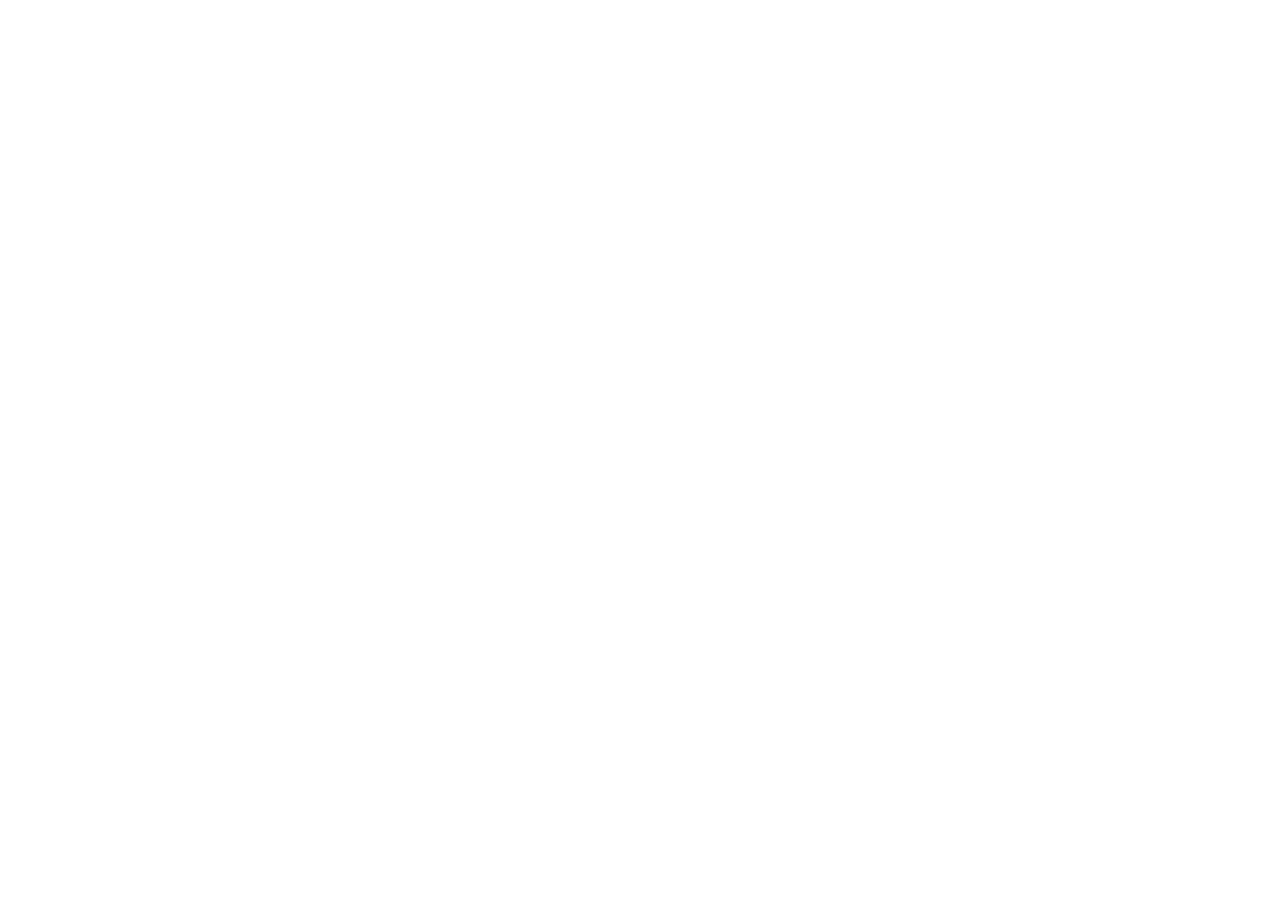
==== index.html @ cb978ad2 "add base code" ====
<!DOCTYPE html>
<html lang="en">
<head>
    <meta charset="UTF-8">
    <meta name="description" content="WebGL - Solar System, three.js!">
    <meta name="author" content="Germain OLEA-OYOUGOU">
    <title>Solar System</title>
    <link rel="stylesheet" href="css/style.css">
    <script src="https://cdnjs.cloudflare.com/ajax/libs/three.js/96/three.min.js"></script>
</head>
<body>
<canvas id="canvas:sol-system" ></canvas>
<!--
<div id="webgl">

</div>
-->
<script src="js/main.js" type="module"></script>
</body>
</html>
---- css/style.css ----
html, body {
    margin: 0;
    padding: 0;
    overflow: hidden;
}

canvas {
    width: 50%;
    height: 50%
}
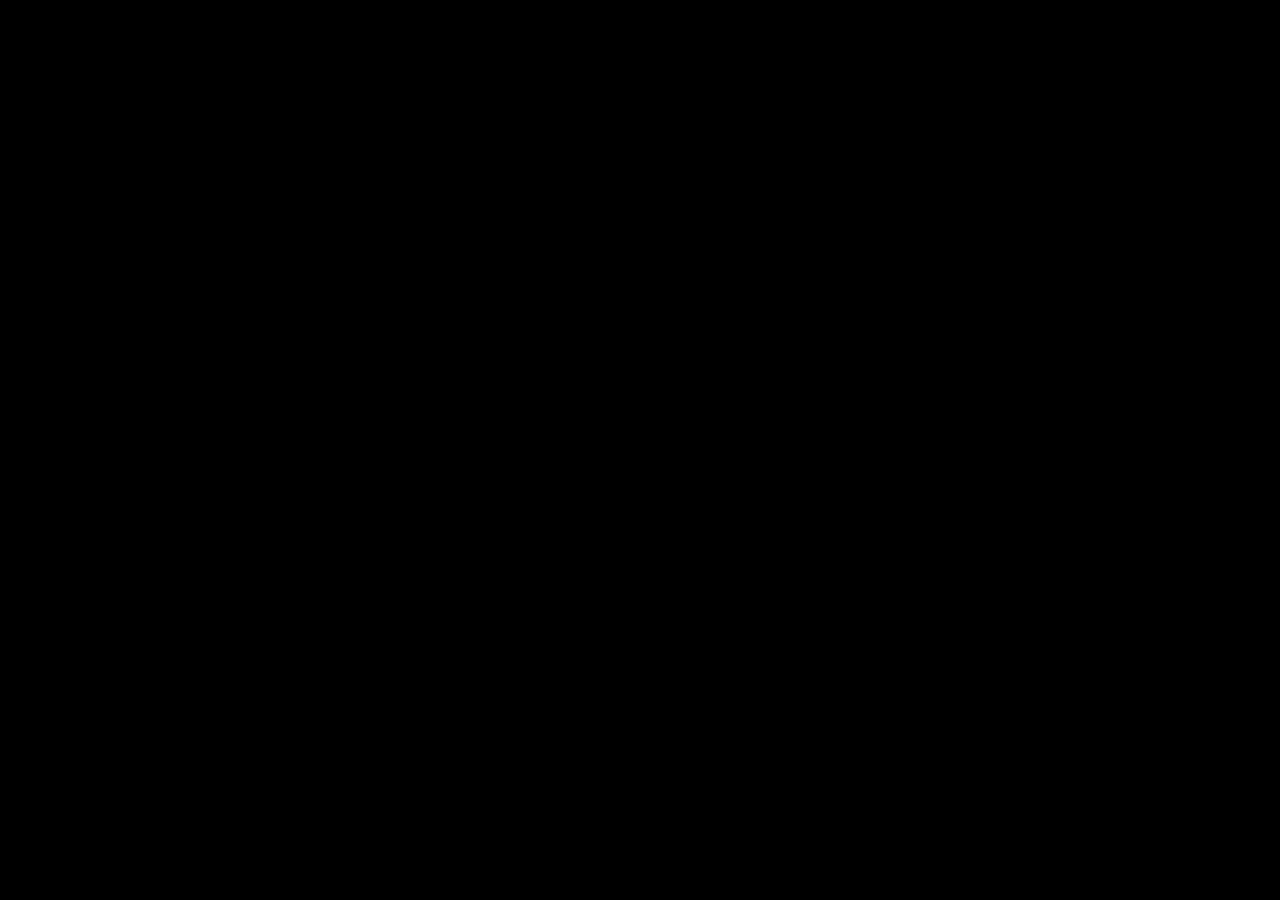
==== commit fa9cf93f: "add three.js localy" ====
--- a/index.html
+++ b/index.html
@@ -6,15 +6,9 @@
     <meta name="author" content="Germain OLEA-OYOUGOU">
     <title>Solar System</title>
     <link rel="stylesheet" href="css/style.css">
-    <script src="https://cdnjs.cloudflare.com/ajax/libs/three.js/96/three.min.js"></script>
 </head>
 <body>
-<canvas id="canvas:sol-system" ></canvas>
-<!--
-<div id="webgl">
-
-</div>
--->
+<script src="js/modules/three.min.js"></script>
 <script src="js/main.js" type="module"></script>
 </body>
 </html>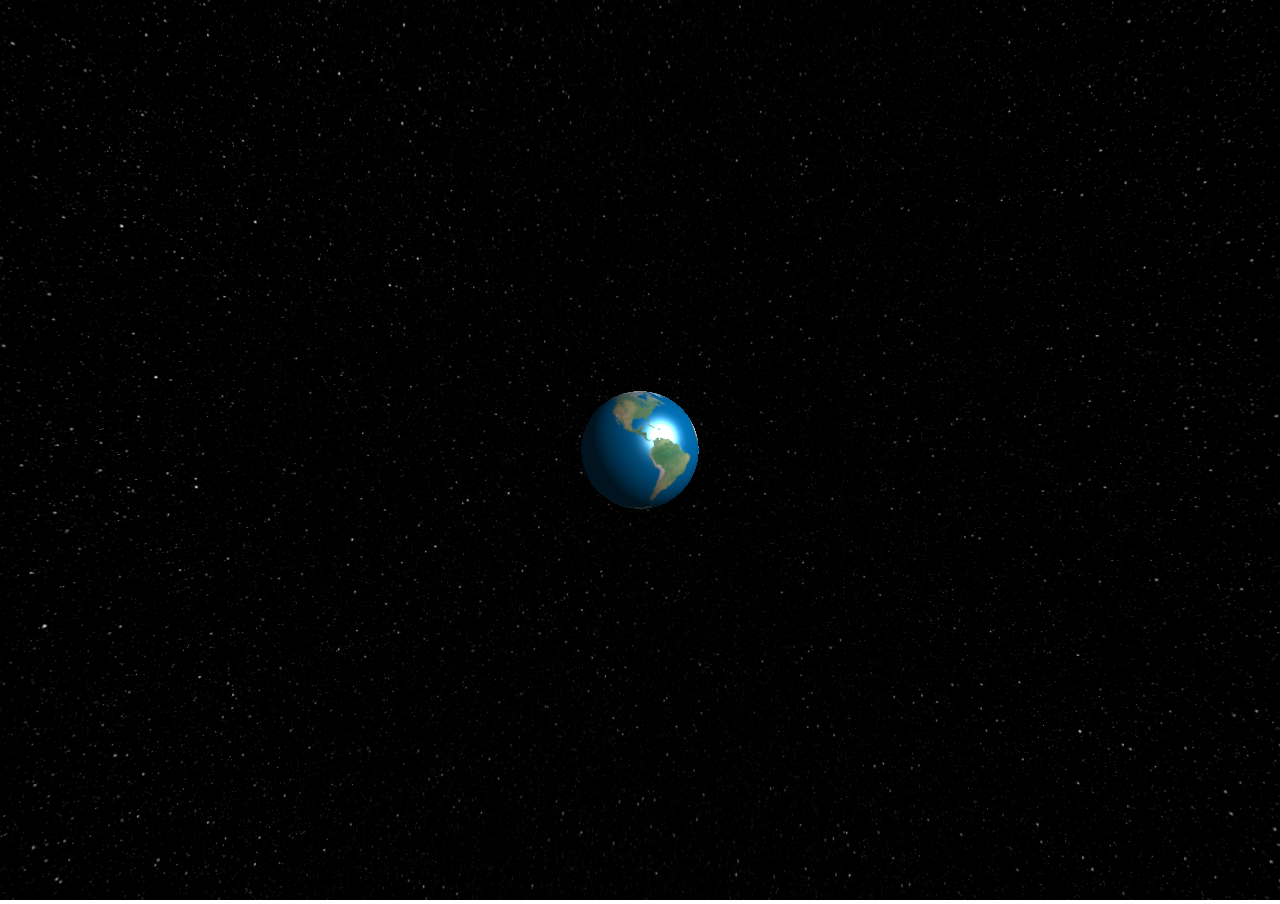
==== commit e8f2592b: "add OrbitControls and new three.js" ====
--- a/index.html
+++ b/index.html
@@ -8,7 +8,8 @@
     <link rel="stylesheet" href="css/style.css">
 </head>
 <body>
-<script src="js/modules/three.min.js"></script>
+<script src="js/modules/three.js"></script>
+<script src="js/modules/OrbitControls.js" type="module"></script>
 <script src="js/main.js" type="module"></script>
 </body>
 </html>